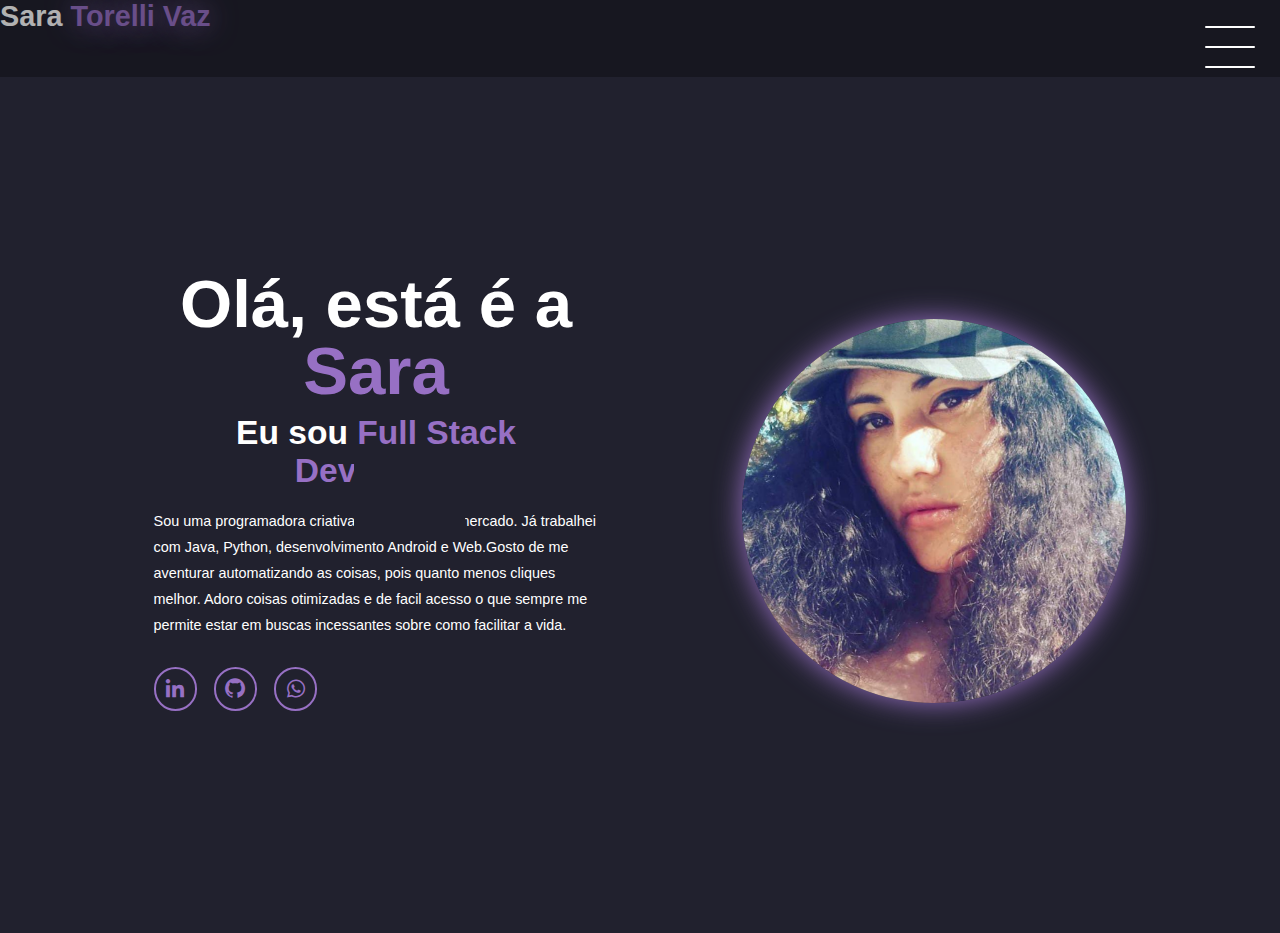
==== index.html @ a0db0e7c "first commit" ====
<!DOCTYPE html>
<html lang="en">
<head>

<meta charset="UTF-8">
<meta name="viewport" content="width-device-width, initial-scale=1.0">
<link rel="stylesheet" href="style.css">
<link href='https://unpkg.com/boxicons@2.1.4/css/boxicons.min.css' rel='stylesheet'>
<title>Portifólio</title>
</head>
<body>
    <header class="header-container">
        <a href="#home" class="logo">Sara
            <span>Torelli Vaz</span>
        </a>
        
        <div class="header">
        <div class="checkbox-container">
        <div class="checkbox-wrapper">
            <input type="checkbox"  id="toggle">
            <label class="checkbox" for="toggle">
            <div class="trace"></div>
            <div class="trace"></div>
            <div class="trace"></div>
        </label>
        <div class="menu"></div>
        <div class="menu-items">
            <ul>
                
            
                <li>
                    <a href="sobre.html">Sobre</a>
                </li>
                <li>
                    <a href="Projetos.html">Projetos</a>
                </li>
                <li>
                    <a href="certificados.html">Histórico Acadêmico</a>
                </li>
                <li> 
                    <a href="tragetoria.html">Tragetória Profissional</a>
                </li>
            </ul>

                    </div>
       
            </div> 
    
    
        </div>
        
    </div>
       
          
    
        
    </main>
</header>

<section class="home" id="home">
    <div class="home-content">
        <h1>Olá, está é a <span>Sara</span></h1>
        <h3 class="text-animation">Eu sou <span></span></h3>
        <p>Sou uma programadora criativa com 3 anos no mercado. Já trabalhei com Java,
             Python, desenvolvimento Android e Web.Gosto de me aventurar automatizando as coisas, 
             pois quanto menos cliques melhor. Adoro coisas otimizadas
             e de facil acesso o que sempre me permite estar em buscas incessantes sobre como facilitar a vida.</p>
             <div class="social-icons">
                <a href="https://www.linkedin.com/in/sara-torelli-a2aa75158/"><i class='bx bxl-linkedin'></i></a>
                <a href="https://github.com/SaraTorelli"><i class='bx bxl-github' ></i></box-icon></a>
                <a href="https://wa.me/551170428372"><i class='bx bxl-whatsapp'></i></a>

             </div>
             
            </div>
             <div class="home-img">
                <img src="img/foi.png" alt="">

             </div>
   

</section>
<script src="script.js"></script>

</body>
</html>
---- style.css ----
*{  margin: 0;
        padding: 0;
        box-sizing: border-box;
        text-decoration: none;
        border: none;
        outline: none;
        scroll-behavior: smooth;
        font-family: "Poppons",sans-serif;
    }
:root{
    --bg-color: #21212e;
    --sencond-bg-color: #21212e9c;
    --text-color:white;
    --main-color:#9770c4;

}
html{
    font-size: 60%;
    overflow: hidden;
}
body{
    background: var(--bg-color);
    color: var(--text-color);
}
.header{
    position: fixed;
    top: 0;
    left: 0;
    width: 100%;
    padding: 4rem 12% 4rem;
    background-color:#171720;
    background: rgba(0, 0, 0, 0.3);
    display: flex;
    align-items: center;
    z-index: 5;
}
.logo{
    
    font-size: 3rem;
    color: var(--text-color);
    font-weight: 800;
    cursor: pointer;
    transition: 0.3 ease;
}
.logo:hover{
    transform: scale(1.1);
}
.logo span{
    text-shadow: 0 0 28px var(--main-color);
}

/*MENU NAV BAR EM BOLHA*/

a:hover{
    background-color: #68557e;

}
.checkbox-container{
    display: flex;
    justify-content: center;
    align-items: center;
}
.checkbox{
    height: 100px;
    width: 100px;
    position: absolute;
    right: 0;
    top: 0;
    display: flex;
    justify-content: center;
    cursor: pointer;
    z-index: 9999;
    transition: 400ms ease-in-out 0s;
   
}
.checkbox .trace{
    width: 50px;
    height: 2px;
   background-color: #ffff;
    position: absolute;
    border-radius: 4px;
    transition: 0.5s ease-in-out;
}
.checkbox .trace:nth-child(1){
    top: 26px;
    transform: rotate(0);
  

}
.checkbox .trace:nth-child(2){
    top: 46px;
    transform: rotate(0);
   
    
}
.checkbox .trace:nth-child(3){
    top: 66px;
    transform: rotate(0);
   
}
#toggle{
    display:none;
}
.menu {
    position: absolute;
    top: 28px;
    right: 38px;
    background-color: transparent;
    height: 4px;
    width: 10px;
    border-radius: 200px;
    box-shadow: 0px 0px 0px 0px #e7e7ee;
    z-index: -1;
    transition: 400ms ease-in-out 0;


}

.menu-items{
    position: fixed;
    top: 0;
    left: 0;
    width: 100%;
    height: 100vh;
    display: flex;
    justify-content: center;
    align-items: center;
    z-index: 2;
    opacity: 0;
    visibility: hidden;
    transition: 400ms ease-in-out 0;
}

.menu-items ul{
    list-style-type: none;

}

.menu-items ul li a{
    margin: 10px 0;
   color: #e178fc;
    text-decoration: none;
    text-transform: uppercase;
    letter-spacing: 4px;
    font-size: 40px
}

#toggle:checked +.checkbox .trace:nth-child(1){

    transform: rotate(45deg);
    top: 47px;

}
#toggle:checked +.checkbox .trace:nth-child(2){
transform: translate(-100px);
width: 30px;
visibility: hidden;
opacity: 0;
}
#toggle:checked +.checkbox .trace:nth-child(3){
    transform: rotate(-45deg);
    top:48px;

}

#toggle:checked + .checkbox{
    background-color: #4a3364;
    

}

#toggle:checked ~ .menu{
box-shadow: 0px 0px 0px 100vmax #4a3364;
z-index: 1;

}

#toggle:checked ~ .menu-items{
    visibility: visible;
    opacity: 1;
}


::-webkit-scrollbar{
    width: 15px;
}
::-webkit-scrollbar-thumb{
    background-color:#efeff1 ;
}
::-webkit-scrollbar-track{
    background-color: #fdfdfd;
    width: 50px;
}
section{
    min-height: 100vh;
    padding: 10rem 12% 10rem;
}
.home{
    display: flex;
    align-items: center;
    justify-content: center;
    gap: 15rem;
}
.home-content{
    display: flex;
    flex-direction: column;
    align-items: baseline;
    text-align: center;
    justify-content: center;
    margin-top: 3rem;
}
span{
    color: var(--main-color);
}
.logo span{
    color: var(--main-color);
}
.home-content h3{
    margin-bottom: 2rem;
    margin-top: 1rem;
    font-size: 3.5rem;
}
.home-content h1{
    font-size: 7rem;
    font-weight: 700;
    margin-top: 1.5rem;
    line-height: 1;
}
.home-img img{
    position: relative;
    top: 3rem;
    width: 30vw;
    border-radius: 80%;
    box-shadow: 0 0 28px var(--main-color);
    cursor: pointer;
    transition: 0.45s ease-in-out;
}
.home-img img:hover{
    box-shadow: 0 0 25px var(--main-color),
                0 0 50px var(--main-color)
                0 0 100px var(--main-color);
}
.home-content p{
    font-size: 1.5rem;
    font-weight: 500;
    line-height: 1.8;
    max-width: 1000px;
    text-align: left;
}
.social-icons a{
    display: inline-flex;
    justify-content: center;
    align-items: center;
    width: 4.5rem;
    height: 4.5rem;
    background: transparent;
    border: 2px solid var(--main-color);
    font-size: 2.5rem;
    border-radius: 50%;
    color: var(--main-color);
    margin: 3rem 1.5rem 3rem 0;
    transition: 0.3s ease-in-out;
}
.social-icons a:hover{
    color: var(--text-color);
    transform: scale(1.3)translateY(-5px);
    box-shadow: 0 0 25px var(--main-color);
    background-color: var(--main-color);
}
.bnt{
    display: inline-block;
    padding: 1rem 2.8rem;
    background: var(--main-color);
    box-shadow: 0 0 25px var(--main-color);
    font-size: 1.6rem;
    color: black;
    border: 2px solid transparent;
    letter-spacing: 0.1rem;
    font-weight: 600;
    transition: 0.3s ease-in-out;
    cursor: pointer;
}
.bnt:hover{
    transform: scale(1.05);
    box-shadow: 0 0 50px var(--main-color);
}
.bnt-group{
    display: flex;
    align-items: center;
    gap:1.5rem;
}
.bnt-group a:nth-of-type(2){
    background-color: black;
    color: var(--main-color);
    border: 2px solid var(--main-color);
    box-shadow: 0 0 25px transparent;
}
.bnt-group a:nth-of-type(2):hover{
    box-shadow: 0 0 25px var(--main-color);
    background-color: var(--main-color);
    color: black;
}
.text-animation{
    font-size: 34px;
    font-weight: 600;
    min-width: 280px;
    
}
.text-animation span{
    position: relative;
}
.text-animation span::before{
    content: "Full Stack Developer";
    color: var(--main-color);
    animation: words 20s infinite;
}
.text-animation span::after{
    content: "";
    background: var(--bg-color);
    position: absolute;
    width: calc(100% + 8px);
    height: 100%;
    border-left: 3px solid var(--bg-color);
    right: -8px;
    animation: cursor 0.6s infinite, typing 20s steps(14) infinite;
}
@keyframes cursor{
    to{
        border-left: 3px solid var(--main-color);
    }
}
@keyframes words{
    0%,
    20%{
        content: "Desenvolvedora Full Stack";
    }
    21%,
    40%{
        content: "Desenvolvedora Full Stack";
    }
    41%,
     60%{
        content: "Desenvolvedora Full Stack";
    }
    61%,
    80%{
        content: "Desenvolvedora Full Stack";
    }
    81%,
    100%{
        content: "Desenvolvedora Full Stack";
    }
    
}
@keyframes typing{
    10%,
    15%,
    30%,
    35%,
    50%,
    55%,
    70%,
    75%,
    90%,
    95%{
        width: 0;
    }
    5%,
    20%,
    25%,
    40%,
    45%,
    60%,
    65%,
    80%,
    85%{
        width: calc(100% + 8px);
    }
}
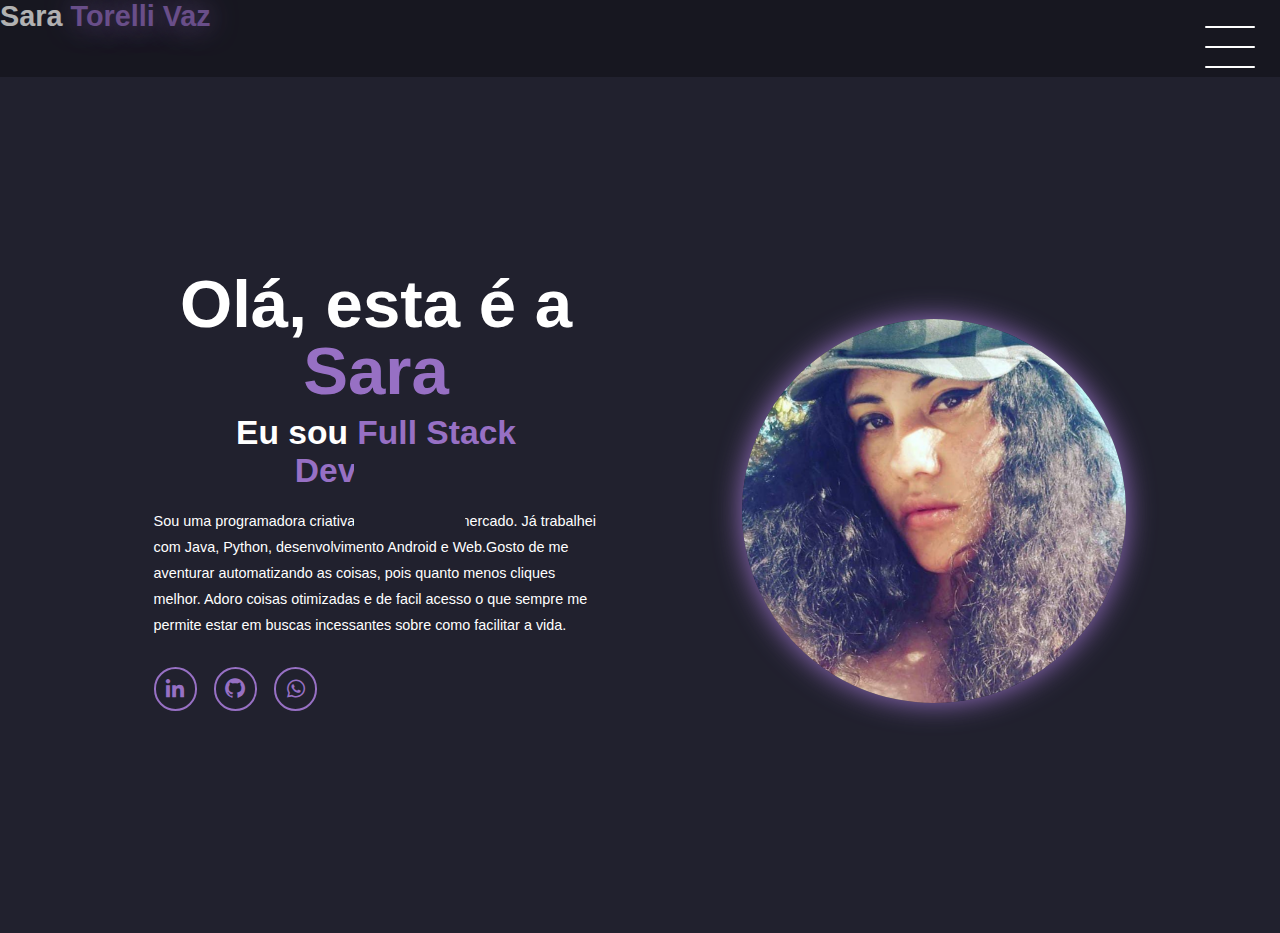
==== commit 4b03fa93: "adicao de novos arquivos" ====
--- a/index.html
+++ b/index.html
@@ -38,7 +38,7 @@
                     <a href="certificados.html">Histórico Acadêmico</a>
                 </li>
                 <li> 
-                    <a href="tragetoria.html">Tragetória Profissional</a>
+                    <a href="tragetoria.html">Trajetória Profissional</a>
                 </li>
             </ul>
 
@@ -59,7 +59,7 @@
 
 <section class="home" id="home">
     <div class="home-content">
-        <h1>Olá, está é a <span>Sara</span></h1>
+        <h1>Olá, esta é a <span>Sara</span></h1>
         <h3 class="text-animation">Eu sou <span></span></h3>
         <p>Sou uma programadora criativa com 3 anos no mercado. Já trabalhei com Java,
              Python, desenvolvimento Android e Web.Gosto de me aventurar automatizando as coisas, 
